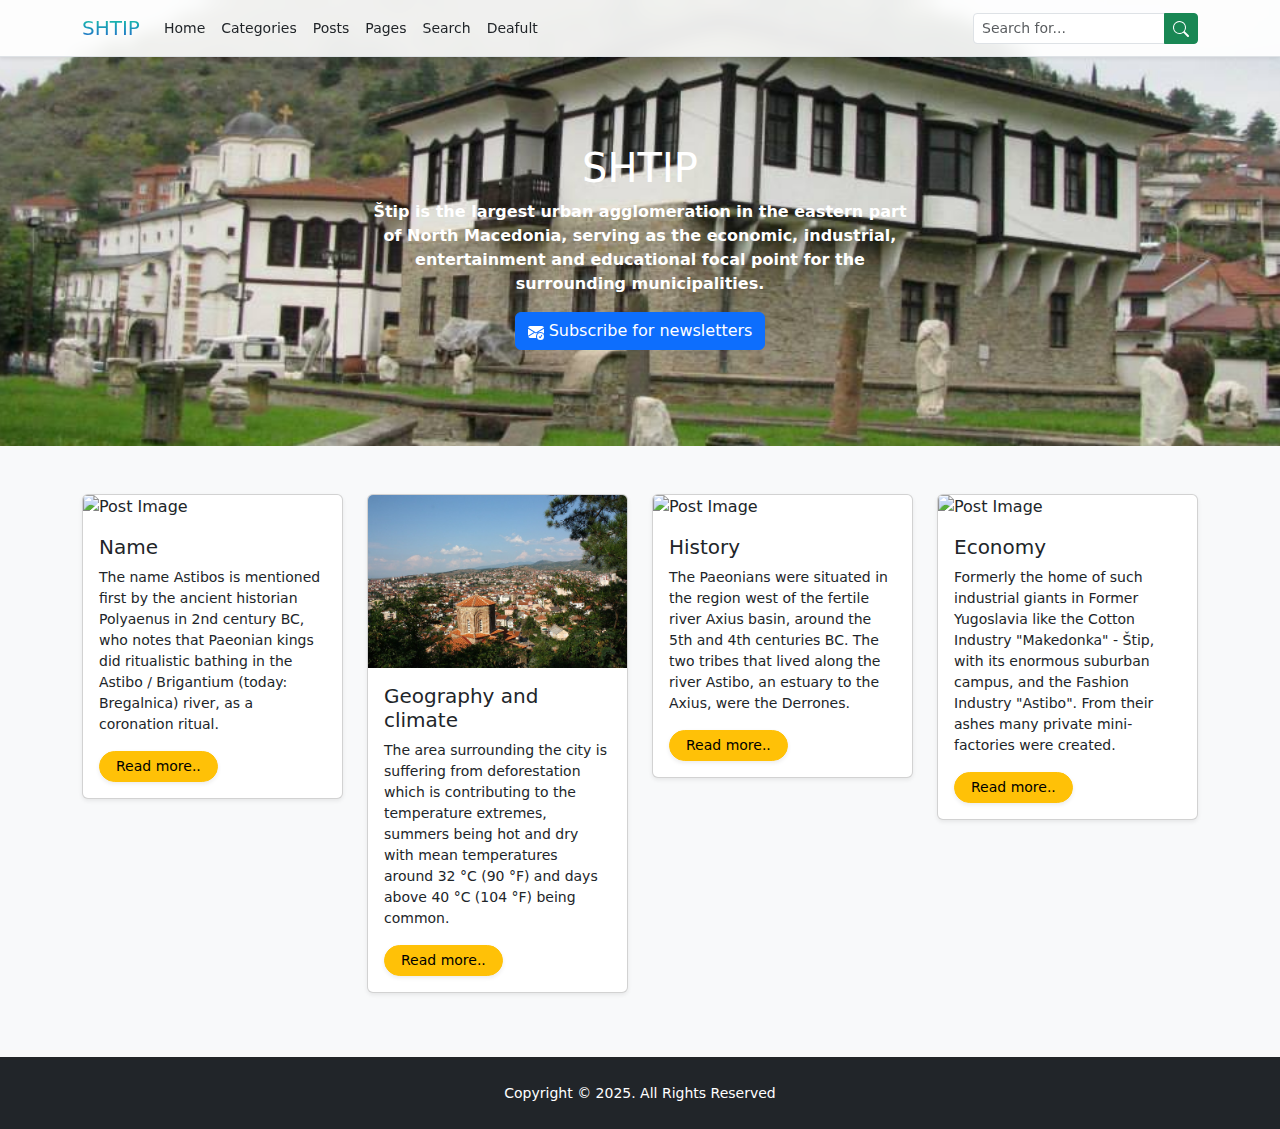
==== index.html @ 3d7cdb47 "blog" ====
<!DOCTYPE html>
<html lang="en">
<head>
    <meta charset="UTF-8">
    <meta name="viewport" content="width=device-width, initial-scale=1.0">
    <title>Home Template</title>
    <link rel="stylesheet" href="https://cdn.jsdelivr.net/npm/bootstrap@5.3.3/dist/css/bootstrap.min.css">
    <link rel="stylesheet" href="style.css">
</head>
<body class="bg-light">

<!--Navbar-->

<nav class="navbar navbar-expand-lg bg-white small border-bottom shadow-sm fixed-top custom-nav" style="--bs-bg-opacity: .9;">
    <div class="container">
        <a href="index.html" class="navbar-brand">
            <span class="brand-style brand-gradient">
                SHTIP
            </span>
        </a>
        <button
            type="button"
            class="navbar-toggler"
            data-bs-toggle="collapse"
            data-bs-target="#blog-navbar"
            aria-controls="blog-navbar"
            aria-expanded="false"
            aria-label="Toggle Navigation">
            <span class="navbar-toggler-icon"></span>
        </button>
        <div class="collapse navbar-collapse" id="blog-navbar">
            <ul class="navbar-nav me-auto mb-2 mb-lg-0">
                <li class="nav-item">
                    <a href="index.html" class="nav-link text-dark">Home</a>
                </li>
                <li class="nav-item">
                    <a href="deafult.html" class="nav-link text-dark">Categories</a>
                </li>
                <li class="nav-item">
                    <a href="posts.html" class="nav-link text-dark">Posts</a>
                </li>
                <li class="nav-item">
                    <a href="page.html" class="nav-link text-dark">Pages</a>
                </li>
                <li class="nav-item">
                    <a href="search.html" class="nav-link text-dark">Search</a>
                </li>
                <li class="nav-item">
                    <a href="deafult.html" class="nav-link text-dark">Deafult</a>
                </li>
            </ul>
            <form role="search" class="d-flex">
                <div class="input-group">
                    <input type="search" class="form-control form-control-sm" placeholder="Search for...">
                    <button type="submit" class="btn btn-sm btn-success">
                        <svg xmlns="http://www.w3.org/2000/svg" width="16" height="16" fill="currentColor" class="bi bi-search" viewBox="0 0 16 16">
                            <path d="M11.742 10.344a6.5 6.5 0 1 0-1.397 1.398h-.001q.044.06.098.115l3.85 3.85a1 1 0 0 0 1.415-1.414l-3.85-3.85a1 1 0 0 0-.115-.1zM12 6.5a5.5 5.5 0 1 1-11 0 5.5 5.5 0 0 1 11 0"/>
                          </svg>
                    </button>
                </div>
            </form>
        </div>
    </div>
</nav>
<!--Navbar-->

<!--Banner-->
<section class="banner-holder pt-5">
    <div class="container">
        <div class="row justify-content-center">
            <div class="col-md-6">
                <div class="banner-content text-center text-white my-5 py-5">
                    <h1>SHTIP  </h1>
                    <p><b>Štip is the largest urban agglomeration in the eastern part of North Macedonia, serving as the economic, industrial, entertainment and educational focal point for the surrounding municipalities.</p></b>
                    <a href="#" class="btn btn-primary" data-bs-toggle="modal" data-bs-target="#subscribe-modal">
                        <svg xmlns="http://www.w3.org/2000/svg" width="16" height="16" fill="currentColor" class="bi bi-envelope-check-fill" viewBox="0 0 16 16">
                            <path d="M.05 3.555A2 2 0 0 1 2 2h12a2 2 0 0 1 1.95 1.555L8 8.414zM0 4.697v7.104l5.803-3.558zM6.761 8.83l-6.57 4.026A2 2 0 0 0 2 14h6.256A4.5 4.5 0 0 1 8 12.5a4.49 4.49 0 0 1 1.606-3.446l-.367-.225L8 9.586zM16 4.697v4.974A4.5 4.5 0 0 0 12.5 8a4.5 4.5 0 0 0-1.965.45l-.338-.207z"/>
                            <path d="M16 12.5a3.5 3.5 0 1 1-7 0 3.5 3.5 0 0 1 7 0m-1.993-1.679a.5.5 0 0 0-.686.172l-1.17 1.95-.547-.547a.5.5 0 0 0-.708.708l.774.773a.75.75 0 0 0 1.174-.144l1.335-2.226a.5.5 0 0 0-.172-.686"/>
                          </svg>    
                        Subscribe for newsletters
                    </a>
                </div>
            </div>
        </div>
    </div>
</section>
<!--Banner-->

<!--Home Posts-->
<section class="home-posts py-5">
    <div class="container">
        <div class="row g-4">
            <div class="col-md-3">
                <div class="card shadow-sm mb-3">
                    <img class="card-img-top" src="img/1280px-Štip_23.jpeg" alt="Post Image">
                    <div class="card-body">
                        <h3 class="fs-5">Name</h3>
                        <p class="small fw-light">The name Astibos is mentioned first by the ancient historian Polyaenus in 2nd century BC, who notes that Paeonian kings did ritualistic bathing in the Astibo / Brigantium (today: Bregalnica) river, as a coronation ritual.  </p>
                        <a href="#" class="btn btn-sm btn-warning rounded-pill shadow-sm px-3">
                            Read more..
                        </a>
                    </div>
                </div>
            </div>
            <div class="col-md-3">
                <div class="card shadow-sm mb-3">
                    <img class="card-img-top" src="Sv._Arhangel_Mihail_vo_Štip_17.JPG" alt="Post Image">
                    <div class="card-body">
                        <h3 class="fs-5">Geography and climate</h3>
                        <p class="small fw-light">The area surrounding the city is suffering from deforestation which is contributing to the temperature extremes, summers being hot and dry with mean temperatures around 32 °C (90 °F) and days above 40 °C (104 °F) being common. </p>
                        <a href="#" class="btn btn-sm btn-warning rounded-pill shadow-sm px-3">
                            Read more..
                        </a>
                    </div>
                </div>
            </div>
            <div class="col-md-3">
                <div class="card shadow-sm mb-3">
                    <img class="card-img-top" src="img/Stip-kraiXIXv.jpg" alt="Post Image">
                    <div class="card-body">
                        <h3 class="fs-5">History</h3>
                        <p class="small fw-light">The Paeonians were situated in the region west of the fertile river Axius basin, around the 5th and 4th centuries BC. The two tribes that lived along the river Astibo, an estuary to the Axius, were the Derrones.  </p>
                        <a href="#" class="btn btn-sm btn-warning rounded-pill shadow-sm px-3">
                            Read more..
                        </a>
                    </div>
                </div>
            </div>
            <div class="col-md-3">
                <div class="card shadow-sm mb-3">
                    <img class="card-img-top" src="img/Безистен_во_Штип.jpg" alt="Post Image">
                    <div class="card-body">
                        <h3 class="fs-5">Economy</h3>
                        <p class="small fw-light">Formerly the home of such industrial giants in Former Yugoslavia like the Cotton Industry "Makedonka" - Štip, with its enormous suburban campus, and the Fashion Industry "Astibo". From their ashes many private mini-factories were created. </p>
                        <a href="#" class="btn btn-sm btn-warning rounded-pill shadow-sm px-3">
                            Read more..
                        </a>
                    </div>
                </div>
            </div>
            
            
        </div>
    </div>
</section>
<!--Home Posts-->

<!--Blog Footer-->
<footer class="main-footer text-bg-dark p-4 text-center">
    <p class="m-0"><small>Copyright &copy; 2025. All Rights Reserved</small></p>
</footer>
<!--Blog Footer-->

<!--Subscribe Modal-->
<div class="modal fade" id="subscribe-modal" data-bs-backdrop="static" data-bs-keyboard="false" tabindex="-1" aria-hidden="true">
    <div class="modal-dialog modal-dialog-centered">
        <div class="modal-content">
            <div class="modal-header text-bg-primary">
                <h5 class="modal-title">Subscribe for newsletters</h5>
                <button 
                     class="btn-close btn-close-white"
                     type="button"
                     data-bs-dismiss="modal"
                     aria-label="Close">
                    </button>
            </div>
            <div class="modal-body">
                <form>
                    <div class="row gx-2">
                        <div class="col-md-6">
                            <div class="mb-2">
                                <input type="text" class="form-control form-control-sm" placeholder="First Name" required>
                            </div>
                        </div>
                        <div class="col-md-6">
                            <div class="mb-2">
                                <input type="text" class="form-control form-control-sm" placeholder="Last Name" required>
                            </div>
                        </div>
                        <div class="col-md-12">
                            <div class="mb-2">
                                <input type="email" class="form-control form-control-sm" placeholder="Email" required>
                            </div>
                        </div>
                        <div class="col-md-12">
                            <div class="d-grid">
                               <button
                                   type="submit"
                                   class="btn btn-success btn-sm">
                                   <svg xmlns="http://www.w3.org/2000/svg" width="16" height="16" fill="currentColor" class="bi bi-envelope-check-fill" viewBox="0 0 16 16">
                                    <path d="M.05 3.555A2 2 0 0 1 2 2h12a2 2 0 0 1 1.95 1.555L8 8.414zM0 4.697v7.104l5.803-3.558zM6.761 8.83l-6.57 4.026A2 2 0 0 0 2 14h6.256A4.5 4.5 0 0 1 8 12.5a4.49 4.49 0 0 1 1.606-3.446l-.367-.225L8 9.586zM16 4.697v4.974A4.5 4.5 0 0 0 12.5 8a4.5 4.5 0 0 0-1.965.45l-.338-.207z"/>
                                    <path d="M16 12.5a3.5 3.5 0 1 1-7 0 3.5 3.5 0 0 1 7 0m-1.993-1.679a.5.5 0 0 0-.686.172l-1.17 1.95-.547-.547a.5.5 0 0 0-.708.708l.774.773a.75.75 0 0 0 1.174-.144l1.335-2.226a.5.5 0 0 0-.172-.686"/>
                                  </svg>   
                                   Subscribe
                                </button>
                            </div>
                        </div>
                    </div>
                </form>
            </div>
        </div>
    </div>
</div>
<!--Subscribe Modal-->
    

    <script src="	https://cdn.jsdelivr.net/npm/bootstrap@5.3.3/dist/js/bootstrap.bundle.min.js"></script>
</body>
</html>
---- style.css ----
.brand-gradient{
        
    background: #2667cf; /* fallback for old browsers */
    background: -webkit-linear-gradient(to top, #2667cf, #14c8a4); /* Chrome 10-25, Safari 5.1-6 */
    background: linear-gradient(to top, #2667cf, #14c8a4); /* W3C, IE 10+/ Edge, Firefox 16+, Chrome 26+, Opera 12+, Safari 7+ */
    -webkit-background-clip: text;
    background-clip: text;
    color: transparent;
  
  
      }
      .banner-holder, .main-page-header{
        background-image: url(ece5eacd1ca6efab190063ab33b96321.png);
        background-size: cover;
        background-position: bottom;
      }
      .custom-nav{
        backdrop-filter: blur(8px);
      }
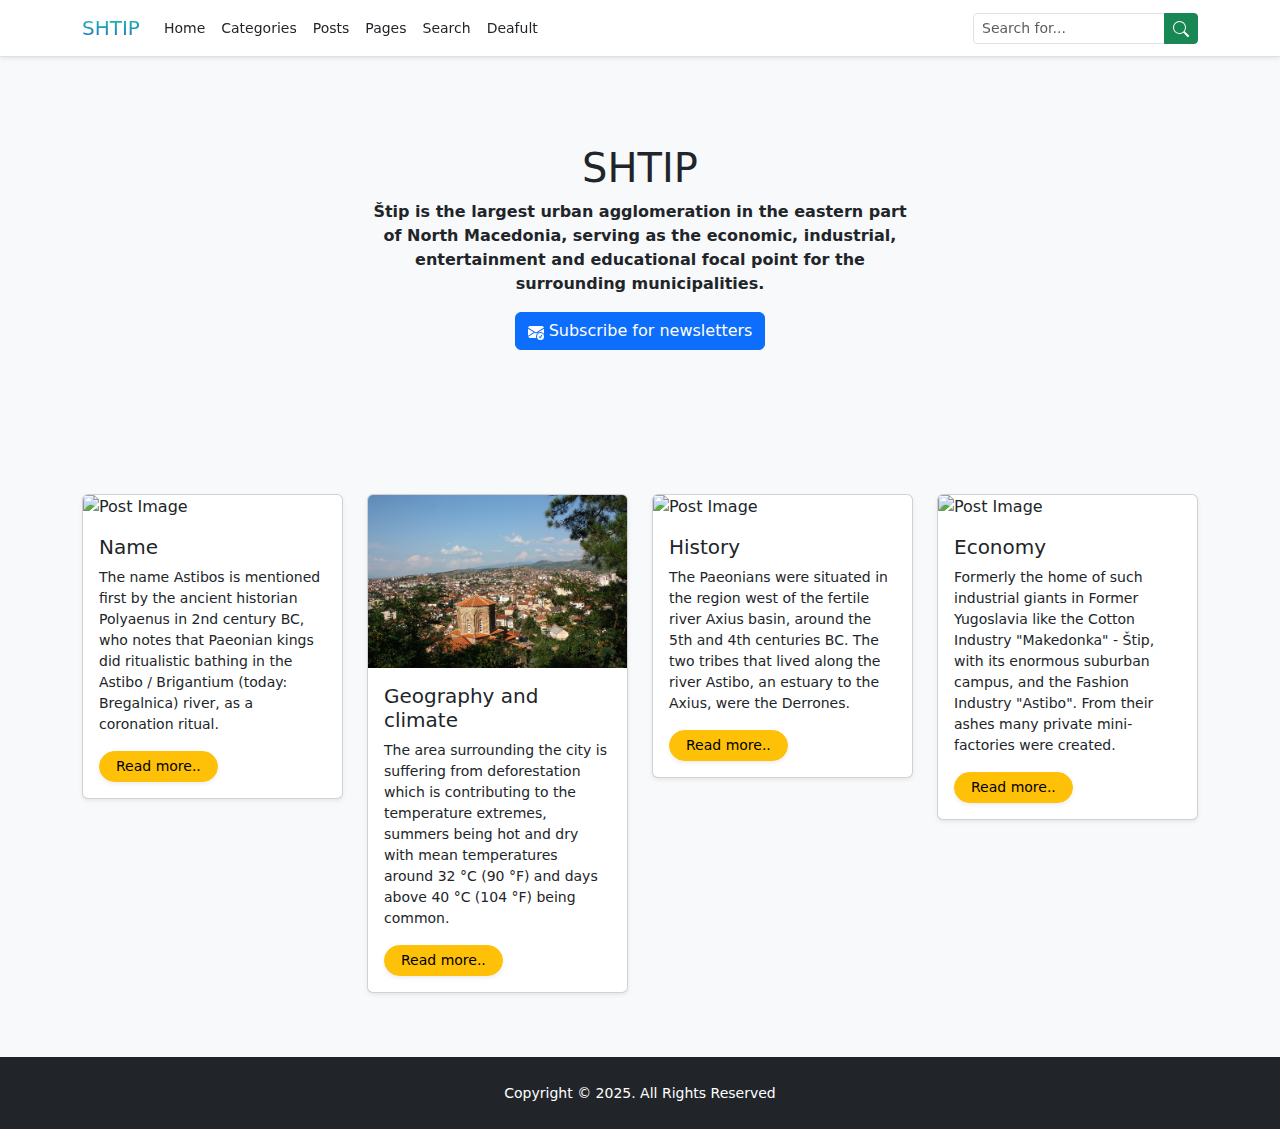
==== commit e7bd4640: "Update index.html" ====
--- a/index.html
+++ b/index.html
@@ -69,7 +69,7 @@
     <div class="container">
         <div class="row justify-content-center">
             <div class="col-md-6">
-                <div class="banner-content text-center text-white my-5 py-5">
+                <div class="banner-content text-center text-dark my-5 py-5">
                     <h1>SHTIP  </h1>
                     <p><b>Štip is the largest urban agglomeration in the eastern part of North Macedonia, serving as the economic, industrial, entertainment and educational focal point for the surrounding municipalities.</p></b>
                     <a href="#" class="btn btn-primary" data-bs-toggle="modal" data-bs-target="#subscribe-modal">
@@ -206,4 +206,4 @@
 
     <script src="	https://cdn.jsdelivr.net/npm/bootstrap@5.3.3/dist/js/bootstrap.bundle.min.js"></script>
 </body>
-</html>+</html>
--- a/style.css
+++ b/style.css
@@ -10,7 +10,7 @@
   
       }
       .banner-holder, .main-page-header{
-        background-image: url(ece5eacd1ca6efab190063ab33b96321.png);
+        background-image: https://dynamic-media-cdn.tripadvisor.com/media/photo-o/2a/62/fc/37/caption.jpg?w=600&h=-1&s=1;
         background-size: cover;
         background-position: bottom;
       }
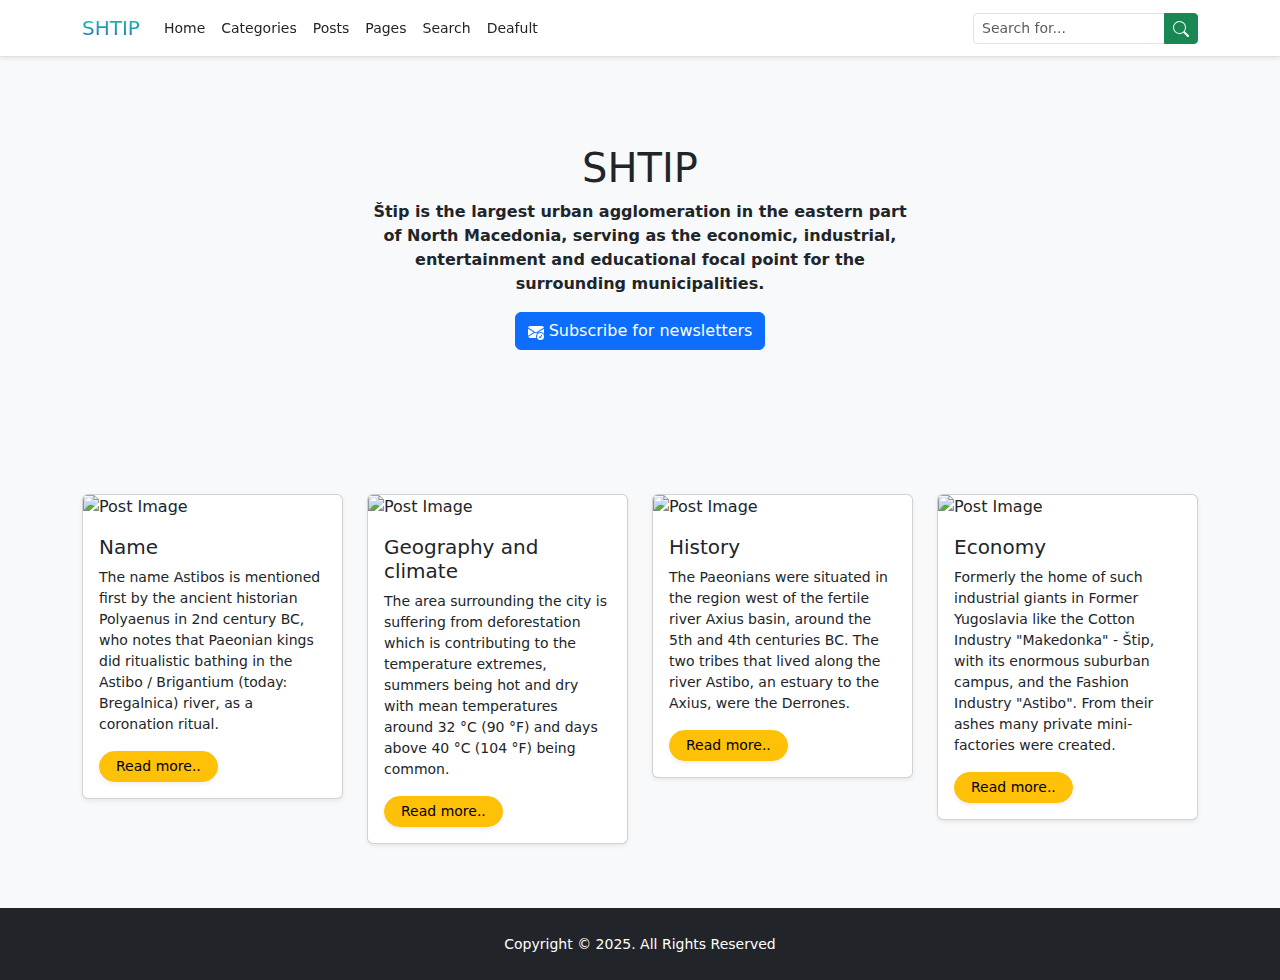
==== commit 35fe090a: "Update index.html" ====
--- a/index.html
+++ b/index.html
@@ -8,6 +8,7 @@
     <link rel="stylesheet" href="style.css">
 </head>
 <body class="bg-light">
+
 
 <!--Navbar-->
 
@@ -92,7 +93,7 @@
         <div class="row g-4">
             <div class="col-md-3">
                 <div class="card shadow-sm mb-3">
-                    <img class="card-img-top" src="img/1280px-Štip_23.jpeg" alt="Post Image">
+                    <img class="card-img-top" src="https://upload.wikimedia.org/wikipedia/commons/thumb/e/e9/%C5%A0tip_23.JPG/1920px-%C5%A0tip_23.JPG" alt="Post Image">
                     <div class="card-body">
                         <h3 class="fs-5">Name</h3>
                         <p class="small fw-light">The name Astibos is mentioned first by the ancient historian Polyaenus in 2nd century BC, who notes that Paeonian kings did ritualistic bathing in the Astibo / Brigantium (today: Bregalnica) river, as a coronation ritual.  </p>
@@ -104,7 +105,7 @@
             </div>
             <div class="col-md-3">
                 <div class="card shadow-sm mb-3">
-                    <img class="card-img-top" src="Sv._Arhangel_Mihail_vo_Štip_17.JPG" alt="Post Image">
+                    <img class="card-img-top" src="https://upload.wikimedia.org/wikipedia/commons/thumb/9/95/Sv._Arhangel_Mihail_vo_%C5%A0tip_17.JPG/1920px-Sv._Arhangel_Mihail_vo_%C5%A0tip_17.JPG" alt="Post Image">
                     <div class="card-body">
                         <h3 class="fs-5">Geography and climate</h3>
                         <p class="small fw-light">The area surrounding the city is suffering from deforestation which is contributing to the temperature extremes, summers being hot and dry with mean temperatures around 32 °C (90 °F) and days above 40 °C (104 °F) being common. </p>
@@ -116,7 +117,7 @@
             </div>
             <div class="col-md-3">
                 <div class="card shadow-sm mb-3">
-                    <img class="card-img-top" src="img/Stip-kraiXIXv.jpg" alt="Post Image">
+                    <img class="card-img-top" src="https://upload.wikimedia.org/wikipedia/commons/thumb/8/88/%D0%9A%D1%83%D1%9C%D0%B0%D1%82%D0%B0_%D0%BD%D0%B0_%D0%90%D1%80%D1%81%D0%BE%D0%B2%D0%B8.jpg/1920px-%D0%9A%D1%83%D1%9C%D0%B0%D1%82%D0%B0_%D0%BD%D0%B0_%D0%90%D1%80%D1%81%D0%BE%D0%B2%D0%B8.jpg" alt="Post Image">
                     <div class="card-body">
                         <h3 class="fs-5">History</h3>
                         <p class="small fw-light">The Paeonians were situated in the region west of the fertile river Axius basin, around the 5th and 4th centuries BC. The two tribes that lived along the river Astibo, an estuary to the Axius, were the Derrones.  </p>
@@ -128,7 +129,7 @@
             </div>
             <div class="col-md-3">
                 <div class="card shadow-sm mb-3">
-                    <img class="card-img-top" src="img/Безистен_во_Штип.jpg" alt="Post Image">
+                    <img class="card-img-top" src="https://upload.wikimedia.org/wikipedia/commons/thumb/d/d9/%D0%91%D0%B5%D0%B7%D0%B8%D1%81%D1%82%D0%B5%D0%BD_%D0%B2%D0%BE_%D0%A8%D1%82%D0%B8%D0%BF.jpg/1920px-%D0%91%D0%B5%D0%B7%D0%B8%D1%81%D1%82%D0%B5%D0%BD_%D0%B2%D0%BE_%D0%A8%D1%82%D0%B8%D0%BF.jpg" alt="Post Image">
                     <div class="card-body">
                         <h3 class="fs-5">Economy</h3>
                         <p class="small fw-light">Formerly the home of such industrial giants in Former Yugoslavia like the Cotton Industry "Makedonka" - Štip, with its enormous suburban campus, and the Fashion Industry "Astibo". From their ashes many private mini-factories were created. </p>
